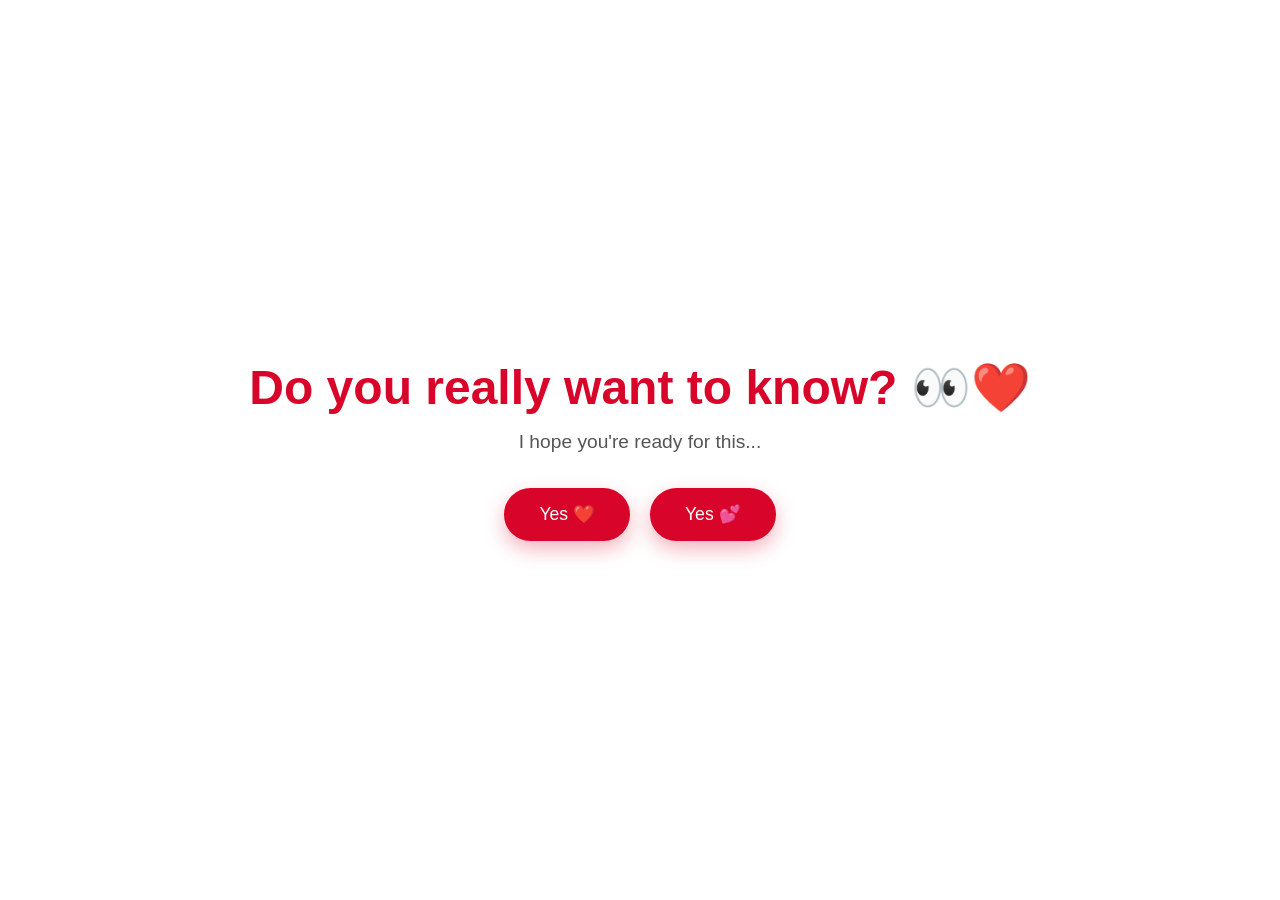
==== page2.html @ 498e92ac "Add files via upload" ====
<!DOCTYPE html>
<html lang="en">
<head>
    <meta charset="UTF-8">
    <meta name="viewport" content="width=device-width, initial-scale=1.0">
    <title>Do You Really Want To Know? ❤️</title>
    <link rel="stylesheet" href="style.css">
</head>

<body>

    <div class="hearts"></div>

    <div class="container">
        <h1>Do you really want to know? 👀❤️</h1>
        <p>I hope you're ready for this...</p>

        <div class="buttons">
            <button onclick="goToFinalPage()">Yes ❤️</button>
            <button onclick="goToFinalPage()">Yes 💕</button>
        </div>
    </div>

    <script src="script.js"></script>
</body>
</html>
---- style.css ----
* {
    margin: 0;
    padding: 0;
    box-sizing: border-box;
}

body {
    min-height: 100vh;
    background: #ffffff;
    color: #d90429;
    font-family: "Poppins", sans-serif;
    display: flex;
    justify-content: center;
    align-items: center;
    overflow: hidden;
    position: relative;
}

/* Main content */

.container {
    text-align: center;
    z-index: 10;
    padding: 30px;
}

.container h1 {
    font-size: 3rem;
    margin-bottom: 15px;
}

.container p {
    font-size: 1.2rem;
    margin-bottom: 35px;
    color: #555;
}

/* Buttons */

button {
    background: #d90429;
    color: white;
    border: none;
    padding: 16px 35px;
    border-radius: 50px;
    font-size: 1.1rem;
    cursor: pointer;
    box-shadow: 0 8px 20px rgba(217, 4, 41, 0.3);
    transition: 0.3s ease;
}

button:hover {
    transform: scale(1.08);
    background: #ef233c;
    box-shadow: 0 10px 25px rgba(217, 4, 41, 0.4);
}

.buttons {
    display: flex;
    justify-content: center;
    gap: 20px;
}

/* Floating hearts */

.heart {
    position: absolute;
    bottom: -50px;
    color: #d90429;
    font-size: 25px;
    animation: floatUp linear forwards;
    pointer-events: none;
    z-index: 1;
}

@keyframes floatUp {
    0% {
        transform: translateY(0) rotate(0deg);
        opacity: 0;
    }

    10% {
        opacity: 1;
    }

    100% {
        transform: translateY(-110vh) rotate(360deg);
        opacity: 0;
    }
}

/* Final page */

.final-page {
    background: #fff;
}

.final-container {
    text-align: center;
    z-index: 10;
    animation: appear 1.5s ease;
}

.final-container h1 {
    font-size: 4rem;
    color: #d90429;
    text-shadow: 0 5px 20px rgba(217, 4, 41, 0.2);
}

.final-container p {
    margin-top: 20px;
    font-size: 1.4rem;
    color: #555;
}

.big-heart {
    font-size: 100px;
    animation: heartbeat 1s infinite;
}

@keyframes heartbeat {
    0%, 100% {
        transform: scale(1);
    }

    50% {
        transform: scale(1.2);
    }
}

@keyframes appear {
    from {
        opacity: 0;
        transform: scale(0.5);
    }

    to {
        opacity: 1;
        transform: scale(1);
    }
}

/* Mobile */

@media (max-width: 600px) {

    .container h1 {
        font-size: 2.2rem;
    }

    .final-container h1 {
        font-size: 2.5rem;
    }

    .buttons {
        gap: 10px;
    }

    button {
        padding: 14px 25px;
        font-size: 1rem;
    }
}
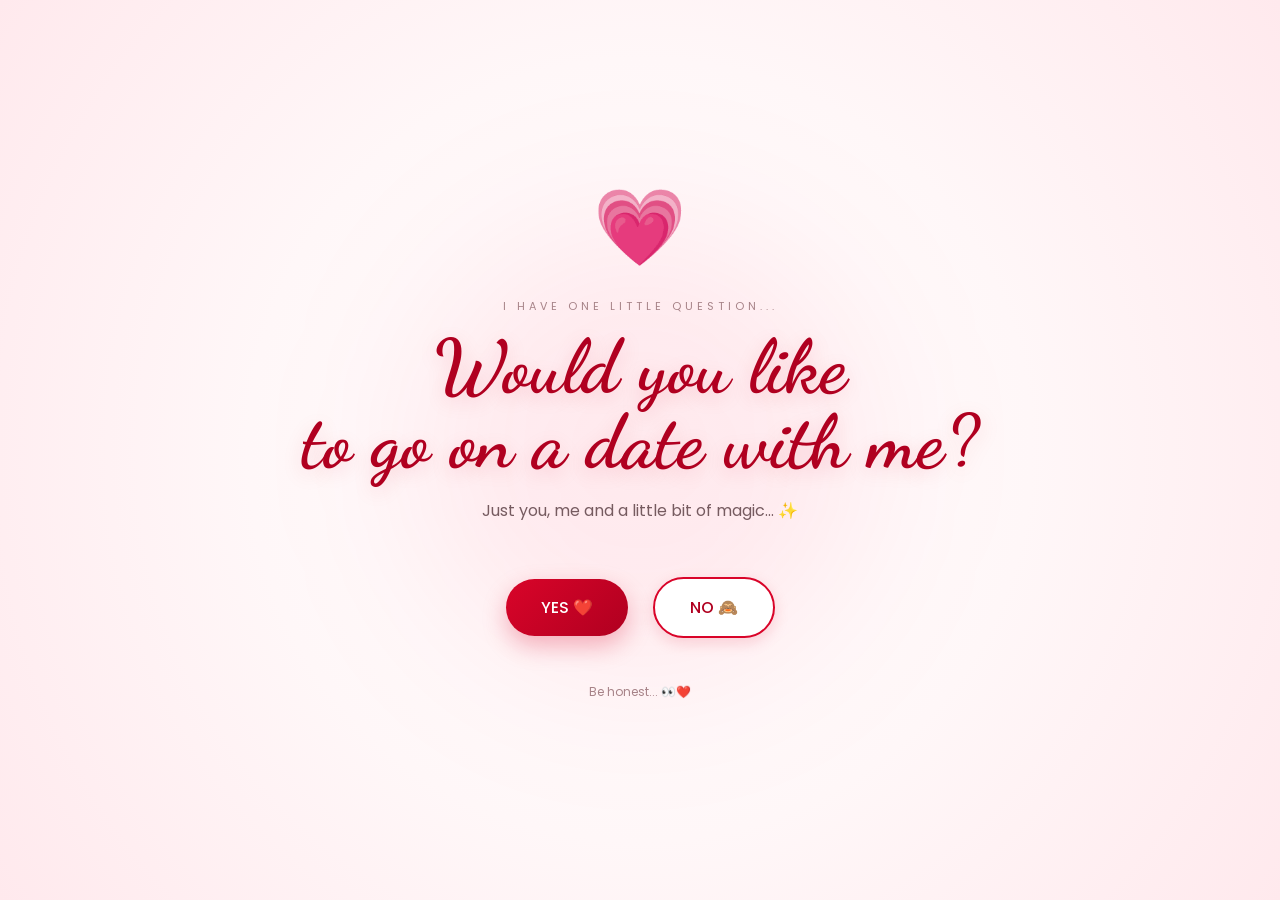
==== commit ddc6c674: "Revise page2.html for new date invitation theme Updated the HTML structure and content for page2.htm" ====
--- a/page2.html
+++ b/page2.html
@@ -1,26 +1,110 @@
 <!DOCTYPE html>
 <html lang="en">
+
 <head>
+
     <meta charset="UTF-8">
-    <meta name="viewport" content="width=device-width, initial-scale=1.0">
-    <title>Do You Really Want To Know? ❤️</title>
+
+    <meta
+        name="viewport"
+        content="width=device-width, initial-scale=1.0"
+    >
+
+    <title>A Little Question ❤️</title>
+
+    <!-- Google Fonts -->
+
+    <link rel="preconnect" href="https://fonts.googleapis.com">
+
+    <link
+        rel="preconnect"
+        href="https://fonts.gstatic.com"
+        crossorigin
+    >
+
+    <link
+        href="https://fonts.googleapis.com/css2?family=Dancing+Script:wght@400;500;600;700&family=Poppins:wght@300;400;500;600&display=swap"
+        rel="stylesheet"
+    >
+
     <link rel="stylesheet" href="style.css">
+
 </head>
+
 
 <body>
 
     <div class="hearts"></div>
 
-    <div class="container">
-        <h1>Do you really want to know? 👀❤️</h1>
-        <p>I hope you're ready for this...</p>
 
-        <div class="buttons">
-            <button onclick="goToFinalPage()">Yes ❤️</button>
-            <button onclick="goToFinalPage()">Yes 💕</button>
+    <main class="container">
+
+        <div class="date-heart">
+            💗
         </div>
-    </div>
+
+
+        <p class="tiny-text">
+            I have one little question...
+        </p>
+
+
+        <h1 class="date-question">
+
+            Would you like
+            <br>
+            to go on a date with me?
+
+        </h1>
+
+
+        <p class="date-message">
+
+            Just you, me and a little bit of magic... ✨
+
+        </p>
+
+
+        <div class="date-buttons">
+
+            <button
+                class="yes-button"
+                id="yesButton"
+                onclick="sayYes()"
+            >
+
+                YES ❤️
+
+            </button>
+
+
+            <button
+                class="no-button"
+                id="noButton"
+                onclick="runAway()"
+            >
+
+                NO 🙈
+
+            </button>
+
+        </div>
+
+
+        <p
+            class="date-hint"
+            id="dateHint"
+        >
+
+            Be honest... 👀❤️
+
+        </p>
+
+    </main>
+
 
     <script src="script.js"></script>
+
 </body>
-</html>+
+</html>
--- a/style.css
+++ b/style.css
@@ -1,163 +1,784 @@
+/* =========================================
+   RESET
+========================================= */
+
 * {
     margin: 0;
     padding: 0;
     box-sizing: border-box;
 }
 
+
+/* =========================================
+   BODY
+========================================= */
+
 body {
     min-height: 100vh;
-    background: #ffffff;
+
+    background:
+        radial-gradient(
+            circle at center,
+            #ffffff 0%,
+            #fff7f8 50%,
+            #ffe9ed 100%
+        );
+
     color: #d90429;
+
     font-family: "Poppins", sans-serif;
+
     display: flex;
+
     justify-content: center;
     align-items: center;
+
     overflow: hidden;
+
     position: relative;
 }
 
-/* Main content */
+
+/* =========================================
+   SOFT BACKGROUND GLOW
+========================================= */
+
+body::before {
+    content: "";
+
+    position: absolute;
+
+    width: 450px;
+    height: 450px;
+
+    border-radius: 50%;
+
+    background: rgba(255, 0, 60, 0.08);
+
+    filter: blur(80px);
+
+    animation: softGlow 5s ease-in-out infinite;
+
+    pointer-events: none;
+}
+
+@keyframes softGlow {
+
+    0% {
+        transform: scale(0.8);
+        opacity: 0.5;
+    }
+
+    50% {
+        transform: scale(1.2);
+        opacity: 1;
+    }
+
+    100% {
+        transform: scale(0.8);
+        opacity: 0.5;
+    }
+}
+
+
+/* =========================================
+   MAIN CONTAINER
+========================================= */
 
 .container {
     text-align: center;
+
     z-index: 10;
+
     padding: 30px;
-}
+
+    width: 90%;
+
+    max-width: 750px;
+
+    animation: pageAppear 1.2s ease;
+}
+
+
+/* =========================================
+   HEADINGS
+========================================= */
 
 .container h1 {
-    font-size: 3rem;
+
+    font-family: "Dancing Script", cursive;
+
+    font-size: clamp(55px, 8vw, 90px);
+
+    font-weight: 700;
+
+    line-height: 1;
+
+    color: #b00020;
+
+    margin-bottom: 20px;
+
+    text-shadow:
+        0 5px 20px rgba(217, 4, 41, 0.15);
+}
+
+
+/* =========================================
+   PARAGRAPHS
+========================================= */
+
+.container p {
+
+    font-size: 17px;
+
+    color: #684f54;
+
+    margin-bottom: 30px;
+
+    font-weight: 400;
+}
+
+
+/* =========================================
+   SMALL TEXT
+========================================= */
+
+.tiny-text {
+
+    text-transform: uppercase;
+
+    letter-spacing: 4px;
+
+    font-size: 11px !important;
+
+    color: #a78388 !important;
+
+    margin-bottom: 15px !important;
+}
+
+
+/* =========================================
+   MAIN BUTTON
+========================================= */
+
+button {
+
+    background:
+        linear-gradient(
+            135deg,
+            #d90429,
+            #b00020
+        );
+
+    color: white;
+
+    border: none;
+
+    padding: 16px 35px;
+
+    border-radius: 50px;
+
+    font-family: "Poppins", sans-serif;
+
+    font-size: 16px;
+
+    font-weight: 500;
+
+    cursor: pointer;
+
+    box-shadow:
+        0 10px 25px rgba(217, 4, 41, 0.28);
+
+    transition:
+        transform 0.3s ease,
+        box-shadow 0.3s ease,
+        background 0.3s ease;
+}
+
+
+button:hover {
+
+    transform: scale(1.08) translateY(-3px);
+
+    background:
+        linear-gradient(
+            135deg,
+            #ef233c,
+            #d90429
+        );
+
+    box-shadow:
+        0 15px 35px rgba(217, 4, 41, 0.35);
+}
+
+
+button:active {
+
+    transform: scale(0.95);
+}
+
+
+/* =========================================
+   BUTTON HINT
+========================================= */
+
+.hint {
+
+    margin-top: 18px !important;
+
+    font-size: 11px !important;
+
+    color: #aa8b90 !important;
+}
+
+
+/* =========================================
+   FLOATING HEARTS
+========================================= */
+
+.heart {
+
+    position: absolute;
+
+    bottom: -60px;
+
+    color: #d90429;
+
+    font-size: 25px;
+
+    animation:
+        floatUp linear forwards;
+
+    pointer-events: none;
+
+    z-index: 2;
+
+    user-select: none;
+}
+
+
+@keyframes floatUp {
+
+    0% {
+
+        transform:
+            translateY(0)
+            rotate(0deg)
+            scale(0.7);
+
+        opacity: 0;
+    }
+
+    10% {
+
+        opacity: 0.8;
+    }
+
+    50% {
+
+        opacity: 1;
+    }
+
+    100% {
+
+        transform:
+            translateY(-115vh)
+            rotate(360deg)
+            scale(1.2);
+
+        opacity: 0;
+    }
+}
+
+
+/* =========================================
+   DATE QUESTION PAGE
+========================================= */
+
+.date-heart {
+
+    font-size: 75px;
+
     margin-bottom: 15px;
-}
-
-.container p {
-    font-size: 1.2rem;
-    margin-bottom: 35px;
-    color: #555;
-}
-
-/* Buttons */
-
-button {
+
+    animation: heartbeat 1.2s infinite;
+
+    display: inline-block;
+}
+
+
+.date-question {
+
+    font-family: "Dancing Script", cursive !important;
+
+    font-size: clamp(45px, 7vw, 75px) !important;
+
+    line-height: 1.05;
+
+    margin-bottom: 18px !important;
+}
+
+
+.date-message {
+
+    font-family: "Poppins", sans-serif;
+
+    font-size: 16px !important;
+
+    color: #765b60 !important;
+
+    margin-bottom: 35px !important;
+}
+
+
+/* =========================================
+   YES / NO AREA
+========================================= */
+
+.date-buttons {
+
+    position: relative;
+
+    min-height: 100px;
+
+    display: flex;
+
+    align-items: center;
+
+    justify-content: center;
+
+    gap: 25px;
+
+    z-index: 20;
+}
+
+
+/* =========================================
+   YES BUTTON
+========================================= */
+
+.yes-button {
+
+    background:
+        linear-gradient(
+            135deg,
+            #d90429,
+            #b00020
+        );
+
+    transition:
+        transform 0.4s ease,
+        box-shadow 0.4s ease;
+
+    position: relative;
+
+    z-index: 5;
+}
+
+
+/* =========================================
+   NO BUTTON
+========================================= */
+
+.no-button {
+
+    background: white;
+
+    color: #b00020;
+
+    border: 2px solid #d90429;
+
+    box-shadow:
+        0 5px 15px rgba(217, 4, 41, 0.15);
+
+    position: relative;
+
+    z-index: 10;
+
+    transition:
+        left 0.25s ease,
+        top 0.25s ease,
+        transform 0.3s ease;
+}
+
+
+.no-button:hover {
+
+    background: #fff;
+
+    color: #d90429;
+}
+
+
+/* =========================================
+   DATE MESSAGE
+========================================= */
+
+.date-hint {
+
+    margin-top: 25px !important;
+
+    font-size: 12px !important;
+
+    color: #a78388 !important;
+}
+
+
+/* =========================================
+   FINAL PAGE
+========================================= */
+
+.final-page {
+
+    width: 100%;
+
+    height: 100vh;
+
+    background:
+        radial-gradient(
+            circle at center,
+            #ffffff 0%,
+            #fff4f6 45%,
+            #ffdfe5 100%
+        );
+
+    display: flex;
+
+    justify-content: center;
+
+    align-items: center;
+
+    position: relative;
+
+    overflow: hidden;
+}
+
+
+/* =========================================
+   FINAL GLOW
+========================================= */
+
+.final-page::before {
+
+    content: "";
+
+    position: absolute;
+
+    width: 700px;
+
+    height: 700px;
+
+    border-radius: 50%;
+
+    background:
+        rgba(255, 0, 50, 0.10);
+
+    filter: blur(100px);
+
+    animation:
+        finalGlow 4s infinite alternate;
+}
+
+
+@keyframes finalGlow {
+
+    from {
+        transform: scale(0.8);
+    }
+
+    to {
+        transform: scale(1.2);
+    }
+}
+
+
+/* =========================================
+   FINAL CONTENT
+========================================= */
+
+.final-container {
+
+    text-align: center;
+
+    z-index: 10;
+
+    width: 90%;
+
+    max-width: 900px;
+
+    animation:
+        finalAppear 1.5s ease;
+}
+
+
+@keyframes finalAppear {
+
+    from {
+
+        opacity: 0;
+
+        transform:
+            scale(0.5)
+            translateY(30px);
+    }
+
+    to {
+
+        opacity: 1;
+
+        transform:
+            scale(1)
+            translateY(0);
+    }
+}
+
+
+/* =========================================
+   GIANT HEART
+========================================= */
+
+.big-heart {
+
+    font-size: clamp(100px, 16vw, 190px);
+
+    display: inline-block;
+
+    animation:
+        giantHeartbeat 1.2s infinite;
+
+    filter:
+        drop-shadow(
+            0 10px 25px
+            rgba(176, 0, 32, 0.25)
+        );
+
+    margin-bottom: 10px;
+}
+
+
+@keyframes giantHeartbeat {
+
+    0%,
+    100% {
+        transform: scale(1);
+    }
+
+    25% {
+        transform: scale(1.15);
+    }
+
+    40% {
+        transform: scale(1);
+    }
+
+    60% {
+        transform: scale(1.12);
+    }
+}
+
+
+/* =========================================
+   FINAL HEADING
+========================================= */
+
+.final-container h1 {
+
+    font-family:
+        "Dancing Script",
+        cursive;
+
+    font-size:
+        clamp(55px, 9vw, 110px);
+
+    line-height: 0.9;
+
+    font-weight: 700;
+
+    color: #b00020;
+
+    text-shadow:
+        0 8px 25px
+        rgba(176, 0, 32, 0.20);
+
+    margin-bottom: 25px;
+}
+
+
+/* =========================================
+   FINAL PARAGRAPH
+========================================= */
+
+.final-container p {
+
+    font-family: "Dancing Script", cursive;
+
+    margin-top: 15px;
+
+    font-size: 28px;
+
+    color: #704f55;
+}
+
+
+/* =========================================
+   HEART LINE
+========================================= */
+
+.heart-line {
+
+    color: #d90429;
+
+    font-size: 18px;
+
+    letter-spacing: 3px;
+
+    margin: 20px 0;
+}
+
+
+/* =========================================
+   MINI HEARTS
+========================================= */
+
+.mini-hearts {
+
+    font-size: 25px;
+
+    letter-spacing: 5px;
+
+    margin-top: 20px;
+
+    animation:
+        miniFloat 2s ease-in-out infinite;
+}
+
+
+@keyframes miniFloat {
+
+    0%,
+    100% {
+        transform: translateY(0);
+    }
+
+    50% {
+        transform: translateY(-8px);
+    }
+}
+
+
+/* =========================================
+   REPLAY BUTTON
+========================================= */
+
+.replay-button {
+
+    margin-top: 25px;
+
+    padding: 11px 25px;
+
+    background: transparent;
+
+    border: 1px solid #d90429;
+
+    color: #b00020;
+
+    font-size: 13px;
+}
+
+
+.replay-button:hover {
+
     background: #d90429;
+
     color: white;
-    border: none;
-    padding: 16px 35px;
-    border-radius: 50px;
-    font-size: 1.1rem;
-    cursor: pointer;
-    box-shadow: 0 8px 20px rgba(217, 4, 41, 0.3);
-    transition: 0.3s ease;
-}
-
-button:hover {
-    transform: scale(1.08);
-    background: #ef233c;
-    box-shadow: 0 10px 25px rgba(217, 4, 41, 0.4);
-}
-
-.buttons {
-    display: flex;
-    justify-content: center;
-    gap: 20px;
-}
-
-/* Floating hearts */
-
-.heart {
-    position: absolute;
-    bottom: -50px;
-    color: #d90429;
-    font-size: 25px;
-    animation: floatUp linear forwards;
-    pointer-events: none;
-    z-index: 1;
-}
-
-@keyframes floatUp {
-    0% {
-        transform: translateY(0) rotate(0deg);
+}
+
+
+/* =========================================
+   PAGE ANIMATION
+========================================= */
+
+@keyframes pageAppear {
+
+    from {
+
         opacity: 0;
-    }
-
-    10% {
+
+        transform:
+            translateY(25px)
+            scale(0.95);
+    }
+
+    to {
+
         opacity: 1;
-    }
-
-    100% {
-        transform: translateY(-110vh) rotate(360deg);
-        opacity: 0;
-    }
-}
-
-/* Final page */
-
-.final-page {
-    background: #fff;
-}
-
-.final-container {
-    text-align: center;
-    z-index: 10;
-    animation: appear 1.5s ease;
-}
-
-.final-container h1 {
-    font-size: 4rem;
-    color: #d90429;
-    text-shadow: 0 5px 20px rgba(217, 4, 41, 0.2);
-}
-
-.final-container p {
-    margin-top: 20px;
-    font-size: 1.4rem;
-    color: #555;
-}
-
-.big-heart {
-    font-size: 100px;
-    animation: heartbeat 1s infinite;
-}
-
-@keyframes heartbeat {
-    0%, 100% {
-        transform: scale(1);
-    }
-
-    50% {
-        transform: scale(1.2);
-    }
-}
-
-@keyframes appear {
-    from {
-        opacity: 0;
-        transform: scale(0.5);
-    }
-
-    to {
-        opacity: 1;
-        transform: scale(1);
-    }
-}
-
-/* Mobile */
+
+        transform:
+            translateY(0)
+            scale(1);
+    }
+}
+
+
+/* =========================================
+   MOBILE
+========================================= */
 
 @media (max-width: 600px) {
 
+    .container {
+
+        padding: 20px;
+    }
+
+
     .container h1 {
-        font-size: 2.2rem;
-    }
+
+        font-size: 55px;
+    }
+
+
+    .container p {
+
+        font-size: 15px;
+    }
+
+
+    .date-question {
+
+        font-size: 48px !important;
+    }
+
+
+    .date-buttons {
+
+        gap: 12px;
+    }
+
+
+    button {
+
+        padding: 14px 25px;
+
+        font-size: 14px;
+    }
+
 
     .final-container h1 {
-        font-size: 2.5rem;
-    }
-
-    .buttons {
-        gap: 10px;
-    }
-
-    button {
-        padding: 14px 25px;
-        font-size: 1rem;
-    }
-}+
+        font-size: 58px;
+    }
+
+
+    .final-container p {
+
+        font-size: 23px;
+    }
+
+
+    .heart-line {
+
+        font-size: 13px;
+    }
+
+}
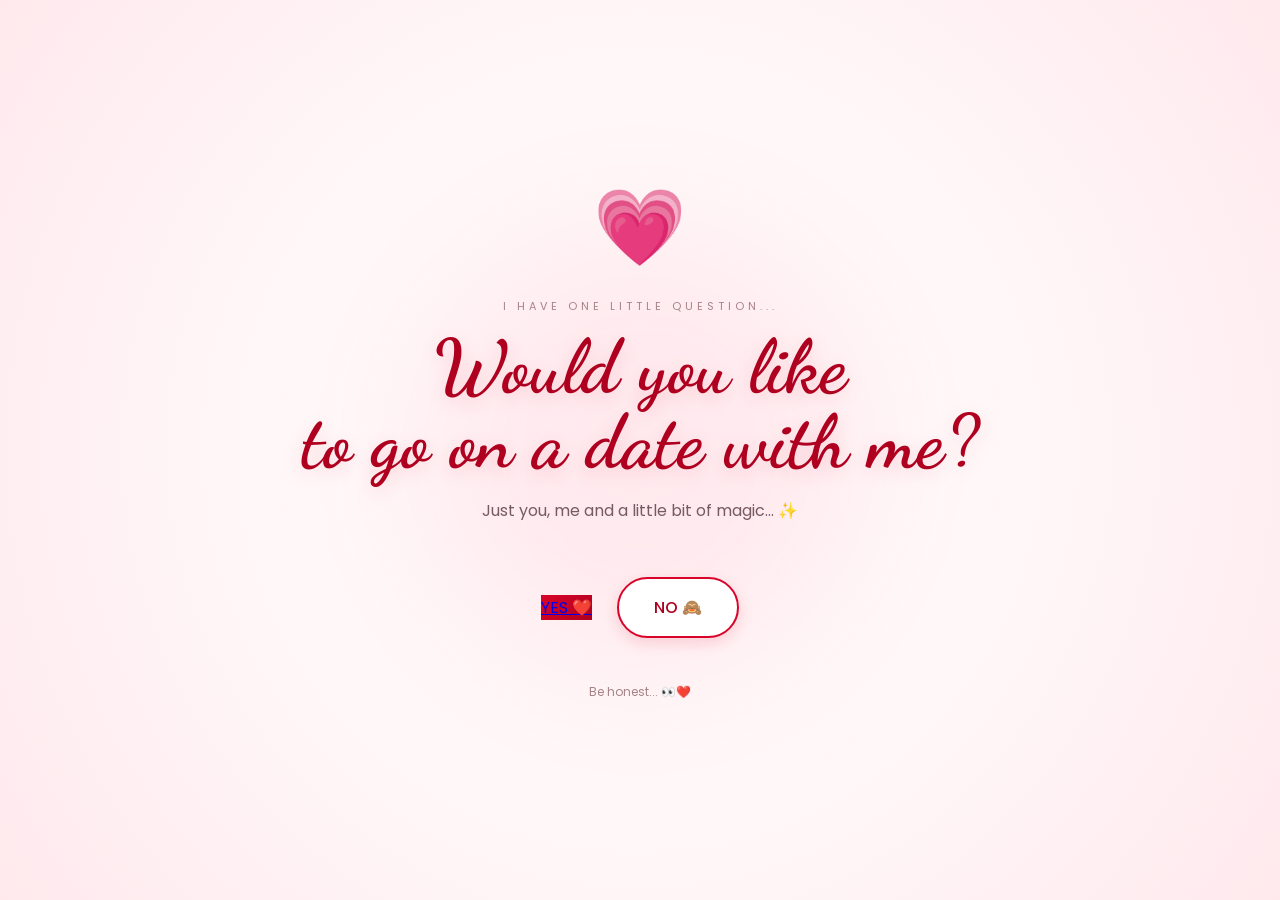
==== commit 5dcfdd14: "Update page2.html" ====
--- a/page2.html
+++ b/page2.html
@@ -10,17 +10,10 @@
         content="width=device-width, initial-scale=1.0"
     >
 
-    <title>A Little Question ❤️</title>
-
-    <!-- Google Fonts -->
+    <title>Would You Go On A Date? ❤️</title>
 
     <link rel="preconnect" href="https://fonts.googleapis.com">
-
-    <link
-        rel="preconnect"
-        href="https://fonts.gstatic.com"
-        crossorigin
-    >
+    <link rel="preconnect" href="https://fonts.gstatic.com" crossorigin>
 
     <link
         href="https://fonts.googleapis.com/css2?family=Dancing+Script:wght@400;500;600;700&family=Poppins:wght@300;400;500;600&display=swap"
@@ -31,11 +24,9 @@
 
 </head>
 
-
 <body>
 
     <div class="hearts"></div>
-
 
     <main class="container">
 
@@ -43,65 +34,50 @@
             💗
         </div>
 
-
         <p class="tiny-text">
             I have one little question...
         </p>
 
-
         <h1 class="date-question">
-
             Would you like
             <br>
             to go on a date with me?
-
         </h1>
 
-
         <p class="date-message">
-
             Just you, me and a little bit of magic... ✨
-
         </p>
-
 
         <div class="date-buttons">
 
-            <button
+            <!-- YES DIRECTLY OPENS PAGE 3 -->
+            <a
+                href="page3.html"
                 class="yes-button"
                 id="yesButton"
-                onclick="sayYes()"
             >
+                YES ❤️
+            </a>
 
-                YES ❤️
-
-            </button>
-
-
+            <!-- NO STILL RUNS AWAY -->
             <button
                 class="no-button"
                 id="noButton"
                 onclick="runAway()"
             >
-
                 NO 🙈
-
             </button>
 
         </div>
-
 
         <p
             class="date-hint"
             id="dateHint"
         >
-
             Be honest... 👀❤️
-
         </p>
 
     </main>
-
 
     <script src="script.js"></script>
 
--- a/style.css
+++ b/style.css
@@ -782,3 +782,46 @@
     }
 
 }
+/* =========================================
+   LINK BUTTON
+========================================= */
+
+.main-button {
+    display: inline-block;
+
+    background: linear-gradient(
+        135deg,
+        #d90429,
+        #b00020
+    );
+
+    color: white;
+
+    text-decoration: none;
+
+    padding: 16px 35px;
+
+    border-radius: 50px;
+
+    font-family: "Poppins", sans-serif;
+
+    font-size: 16px;
+
+    font-weight: 500;
+
+    cursor: pointer;
+
+    box-shadow:
+        0 10px 25px rgba(217, 4, 41, 0.28);
+
+    transition:
+        transform 0.3s ease,
+        box-shadow 0.3s ease;
+}
+
+.main-button:hover {
+    transform: scale(1.08) translateY(-3px);
+
+    box-shadow:
+        0 15px 35px rgba(217, 4, 41, 0.35);
+}
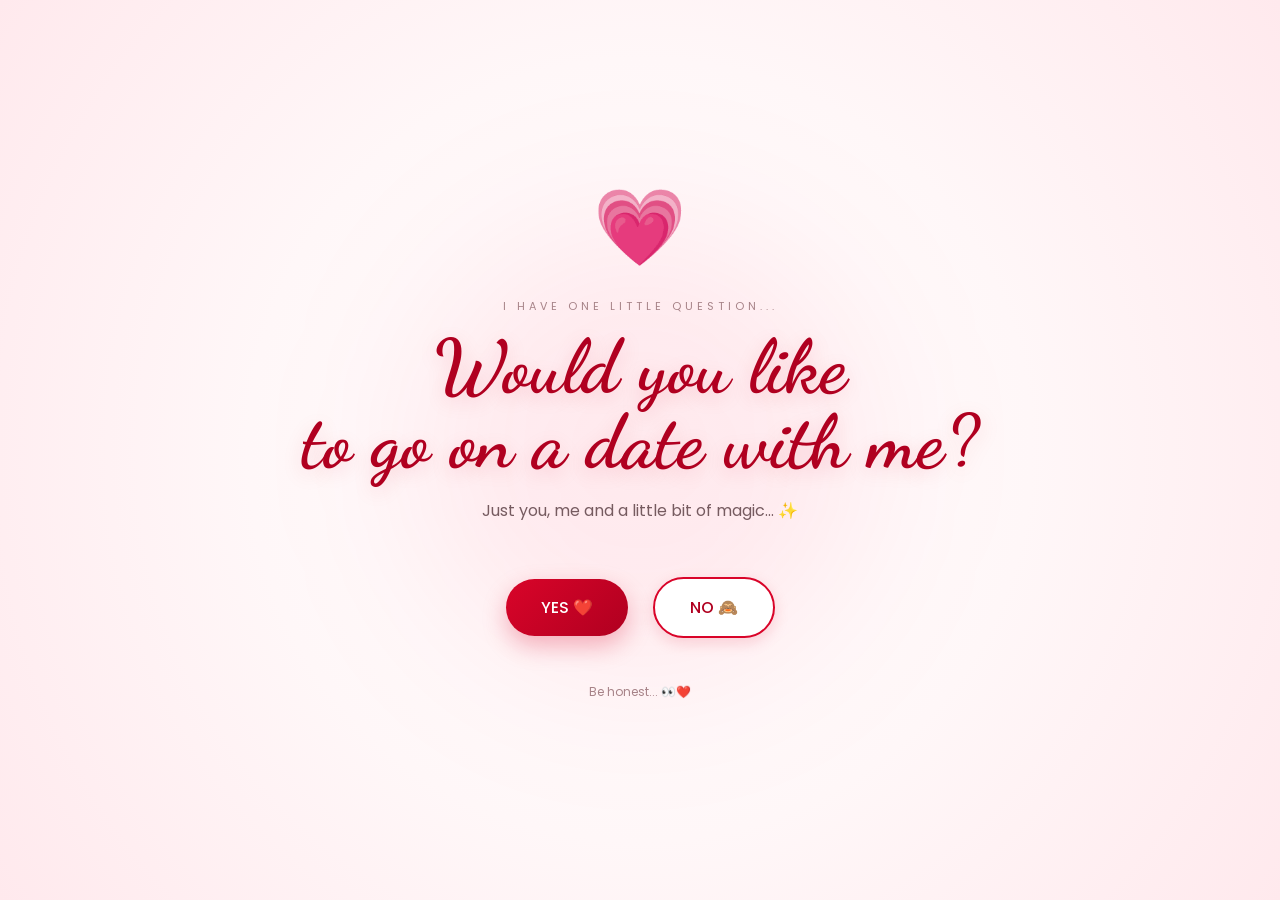
==== commit b4aacbd4: "Change YES link to button with onclick event Updated the buttons for 'YES' to use a button element w" ====
--- a/page2.html
+++ b/page2.html
@@ -51,13 +51,13 @@
         <div class="date-buttons">
 
             <!-- YES DIRECTLY OPENS PAGE 3 -->
-            <a
-                href="page3.html"
+            <button
+                type="button"
                 class="yes-button"
                 id="yesButton"
-            >
+                onclick="sayYes()" >
                 YES ❤️
-            </a>
+            </button>
 
             <!-- NO STILL RUNS AWAY -->
             <button
--- a/style.css
+++ b/style.css
@@ -29,7 +29,6 @@
     font-family: "Poppins", sans-serif;
 
     display: flex;
-
     justify-content: center;
     align-items: center;
 
@@ -61,6 +60,7 @@
 
     pointer-events: none;
 }
+
 
 @keyframes softGlow {
 
@@ -158,7 +158,7 @@
 
 
 /* =========================================
-   MAIN BUTTON
+   NORMAL BUTTON
 ========================================= */
 
 button {
@@ -219,145 +219,12 @@
 
 
 /* =========================================
-   BUTTON HINT
-========================================= */
-
-.hint {
-
-    margin-top: 18px !important;
-
-    font-size: 11px !important;
-
-    color: #aa8b90 !important;
-}
-
-
-/* =========================================
-   FLOATING HEARTS
-========================================= */
-
-.heart {
-
-    position: absolute;
-
-    bottom: -60px;
-
-    color: #d90429;
-
-    font-size: 25px;
-
-    animation:
-        floatUp linear forwards;
-
-    pointer-events: none;
-
-    z-index: 2;
-
-    user-select: none;
-}
-
-
-@keyframes floatUp {
-
-    0% {
-
-        transform:
-            translateY(0)
-            rotate(0deg)
-            scale(0.7);
-
-        opacity: 0;
-    }
-
-    10% {
-
-        opacity: 0.8;
-    }
-
-    50% {
-
-        opacity: 1;
-    }
-
-    100% {
-
-        transform:
-            translateY(-115vh)
-            rotate(360deg)
-            scale(1.2);
-
-        opacity: 0;
-    }
-}
-
-
-/* =========================================
-   DATE QUESTION PAGE
-========================================= */
-
-.date-heart {
-
-    font-size: 75px;
-
-    margin-bottom: 15px;
-
-    animation: heartbeat 1.2s infinite;
+   FIRST PAGE BUTTON
+========================================= */
+
+.main-button {
 
     display: inline-block;
-}
-
-
-.date-question {
-
-    font-family: "Dancing Script", cursive !important;
-
-    font-size: clamp(45px, 7vw, 75px) !important;
-
-    line-height: 1.05;
-
-    margin-bottom: 18px !important;
-}
-
-
-.date-message {
-
-    font-family: "Poppins", sans-serif;
-
-    font-size: 16px !important;
-
-    color: #765b60 !important;
-
-    margin-bottom: 35px !important;
-}
-
-
-/* =========================================
-   YES / NO AREA
-========================================= */
-
-.date-buttons {
-
-    position: relative;
-
-    min-height: 100px;
-
-    display: flex;
-
-    align-items: center;
-
-    justify-content: center;
-
-    gap: 25px;
-
-    z-index: 20;
-}
-
-
-/* =========================================
-   YES BUTTON
-========================================= */
-
-.yes-button {
 
     background:
         linear-gradient(
@@ -366,9 +233,241 @@
             #b00020
         );
 
+    color: white;
+
+    text-decoration: none;
+
+    padding: 16px 35px;
+
+    border-radius: 50px;
+
+    font-family: "Poppins", sans-serif;
+
+    font-size: 16px;
+
+    font-weight: 500;
+
+    cursor: pointer;
+
+    box-shadow:
+        0 10px 25px rgba(217, 4, 41, 0.28);
+
+    transition:
+        transform 0.3s ease,
+        box-shadow 0.3s ease,
+        background 0.3s ease;
+}
+
+
+.main-button:hover {
+
+    transform:
+        scale(1.08)
+        translateY(-3px);
+
+    background:
+        linear-gradient(
+            135deg,
+            #ef233c,
+            #d90429
+        );
+
+    box-shadow:
+        0 15px 35px rgba(217, 4, 41, 0.4);
+}
+
+
+.main-button:active {
+
+    transform: scale(0.95);
+}
+
+
+/* =========================================
+   BUTTON HINT
+========================================= */
+
+.hint {
+
+    margin-top: 18px !important;
+
+    font-size: 11px !important;
+
+    color: #aa8b90 !important;
+}
+
+
+/* =========================================
+   FLOATING HEARTS
+========================================= */
+
+.heart {
+
+    position: absolute;
+
+    bottom: -60px;
+
+    color: #d90429;
+
+    font-size: 25px;
+
+    animation:
+        floatUp linear forwards;
+
+    pointer-events: none;
+
+    z-index: 2;
+
+    user-select: none;
+}
+
+
+@keyframes floatUp {
+
+    0% {
+
+        transform:
+            translateY(0)
+            rotate(0deg)
+            scale(0.7);
+
+        opacity: 0;
+    }
+
+    10% {
+
+        opacity: 0.8;
+    }
+
+    50% {
+
+        opacity: 1;
+    }
+
+    100% {
+
+        transform:
+            translateY(-115vh)
+            rotate(360deg)
+            scale(1.2);
+
+        opacity: 0;
+    }
+}
+
+
+/* =========================================
+   DATE QUESTION PAGE
+========================================= */
+
+.date-heart {
+
+    font-size: 75px;
+
+    margin-bottom: 15px;
+
+    animation:
+        heartbeat 1.2s infinite;
+
+    display: inline-block;
+}
+
+
+.date-question {
+
+    font-family:
+        "Dancing Script",
+        cursive !important;
+
+    font-size:
+        clamp(45px, 7vw, 75px) !important;
+
+    line-height: 1.05;
+
+    margin-bottom: 18px !important;
+}
+
+
+.date-message {
+
+    font-family:
+        "Poppins",
+        sans-serif;
+
+    font-size:
+        16px !important;
+
+    color:
+        #765b60 !important;
+
+    margin-bottom:
+        35px !important;
+}
+
+
+/* =========================================
+   YES / NO AREA
+========================================= */
+
+.date-buttons {
+
+    position: relative;
+
+    min-height: 100px;
+
+    display: flex;
+
+    align-items: center;
+
+    justify-content: center;
+
+    gap: 25px;
+
+    z-index: 20;
+}
+
+
+/* =========================================
+   YES BUTTON
+========================================= */
+
+.yes-button {
+
+    display: inline-block;
+
+    text-decoration: none;
+
+    background:
+        linear-gradient(
+            135deg,
+            #d90429,
+            #b00020
+        );
+
+    color: white;
+
+    padding: 16px 35px;
+
+    border-radius: 50px;
+
+    font-family:
+        "Poppins",
+        sans-serif;
+
+    font-size: 16px;
+
+    font-weight: 500;
+
+    cursor: pointer;
+
+    box-shadow:
+        0 10px 25px
+        rgba(217, 4, 41, 0.28);
+
     transition:
         transform 0.4s ease,
-        box-shadow 0.4s ease;
+        box-shadow 0.4s ease,
+        background 0.3s ease;
 
     position: relative;
 
@@ -376,6 +475,21 @@
 }
 
 
+.yes-button:hover {
+
+    background:
+        linear-gradient(
+            135deg,
+            #ef233c,
+            #d90429
+        );
+
+    box-shadow:
+        0 15px 40px
+        rgba(217, 4, 41, 0.45);
+}
+
+
 /* =========================================
    NO BUTTON
 ========================================= */
@@ -389,7 +503,8 @@
     border: 2px solid #d90429;
 
     box-shadow:
-        0 5px 15px rgba(217, 4, 41, 0.15);
+        0 5px 15px
+        rgba(217, 4, 41, 0.15);
 
     position: relative;
 
@@ -483,10 +598,12 @@
 @keyframes finalGlow {
 
     from {
+
         transform: scale(0.8);
     }
 
     to {
+
         transform: scale(1.2);
     }
 }
@@ -539,7 +656,8 @@
 
 .big-heart {
 
-    font-size: clamp(100px, 16vw, 190px);
+    font-size:
+        clamp(100px, 16vw, 190px);
 
     display: inline-block;
 
@@ -560,18 +678,22 @@
 
     0%,
     100% {
+
         transform: scale(1);
     }
 
     25% {
+
         transform: scale(1.15);
     }
 
     40% {
+
         transform: scale(1);
     }
 
     60% {
+
         transform: scale(1.12);
     }
 }
@@ -590,17 +712,21 @@
     font-size:
         clamp(55px, 9vw, 110px);
 
-    line-height: 0.9;
-
-    font-weight: 700;
-
-    color: #b00020;
+    line-height:
+        0.9;
+
+    font-weight:
+        700;
+
+    color:
+        #b00020;
 
     text-shadow:
         0 8px 25px
         rgba(176, 0, 32, 0.20);
 
-    margin-bottom: 25px;
+    margin-bottom:
+        25px;
 }
 
 
@@ -610,13 +736,18 @@
 
 .final-container p {
 
-    font-family: "Dancing Script", cursive;
-
-    margin-top: 15px;
-
-    font-size: 28px;
-
-    color: #704f55;
+    font-family:
+        "Dancing Script",
+        cursive;
+
+    margin-top:
+        15px;
+
+    font-size:
+        28px;
+
+    color:
+        #704f55;
 }
 
 
@@ -626,13 +757,17 @@
 
 .heart-line {
 
-    color: #d90429;
-
-    font-size: 18px;
-
-    letter-spacing: 3px;
-
-    margin: 20px 0;
+    color:
+        #d90429;
+
+    font-size:
+        18px;
+
+    letter-spacing:
+        3px;
+
+    margin:
+        20px 0;
 }
 
 
@@ -642,11 +777,14 @@
 
 .mini-hearts {
 
-    font-size: 25px;
-
-    letter-spacing: 5px;
-
-    margin-top: 20px;
+    font-size:
+        25px;
+
+    letter-spacing:
+        5px;
+
+    margin-top:
+        20px;
 
     animation:
         miniFloat 2s ease-in-out infinite;
@@ -657,11 +795,15 @@
 
     0%,
     100% {
-        transform: translateY(0);
+
+        transform:
+            translateY(0);
     }
 
     50% {
-        transform: translateY(-8px);
+
+        transform:
+            translateY(-8px);
     }
 }
 
@@ -672,25 +814,33 @@
 
 .replay-button {
 
-    margin-top: 25px;
-
-    padding: 11px 25px;
-
-    background: transparent;
-
-    border: 1px solid #d90429;
-
-    color: #b00020;
-
-    font-size: 13px;
+    margin-top:
+        25px;
+
+    padding:
+        11px 25px;
+
+    background:
+        transparent;
+
+    border:
+        1px solid #d90429;
+
+    color:
+        #b00020;
+
+    font-size:
+        13px;
 }
 
 
 .replay-button:hover {
 
-    background: #d90429;
-
-    color: white;
+    background:
+        #d90429;
+
+    color:
+        white;
 }
 
 
@@ -728,100 +878,87 @@
 
     .container {
 
-        padding: 20px;
+        padding:
+            20px;
     }
 
 
     .container h1 {
 
-        font-size: 55px;
+        font-size:
+            55px;
     }
 
 
     .container p {
 
-        font-size: 15px;
+        font-size:
+            15px;
     }
 
 
     .date-question {
 
-        font-size: 48px !important;
+        font-size:
+            48px !important;
     }
 
 
     .date-buttons {
 
-        gap: 12px;
+        gap:
+            12px;
     }
 
 
     button {
 
-        padding: 14px 25px;
-
-        font-size: 14px;
+        padding:
+            14px 25px;
+
+        font-size:
+            14px;
+    }
+
+
+    .main-button {
+
+        padding:
+            14px 28px;
+
+        font-size:
+            14px;
+    }
+
+
+    .yes-button {
+
+        padding:
+            14px 28px;
+
+        font-size:
+            14px;
     }
 
 
     .final-container h1 {
 
-        font-size: 58px;
+        font-size:
+            58px;
     }
 
 
     .final-container p {
 
-        font-size: 23px;
+        font-size:
+            23px;
     }
 
 
     .heart-line {
 
-        font-size: 13px;
-    }
-
-}
-/* =========================================
-   LINK BUTTON
-========================================= */
-
-.main-button {
-    display: inline-block;
-
-    background: linear-gradient(
-        135deg,
-        #d90429,
-        #b00020
-    );
-
-    color: white;
-
-    text-decoration: none;
-
-    padding: 16px 35px;
-
-    border-radius: 50px;
-
-    font-family: "Poppins", sans-serif;
-
-    font-size: 16px;
-
-    font-weight: 500;
-
-    cursor: pointer;
-
-    box-shadow:
-        0 10px 25px rgba(217, 4, 41, 0.28);
-
-    transition:
-        transform 0.3s ease,
-        box-shadow 0.3s ease;
-}
-
-.main-button:hover {
-    transform: scale(1.08) translateY(-3px);
-
-    box-shadow:
-        0 15px 35px rgba(217, 4, 41, 0.35);
-}
+        font-size:
+            13px;
+    }
+
+}
